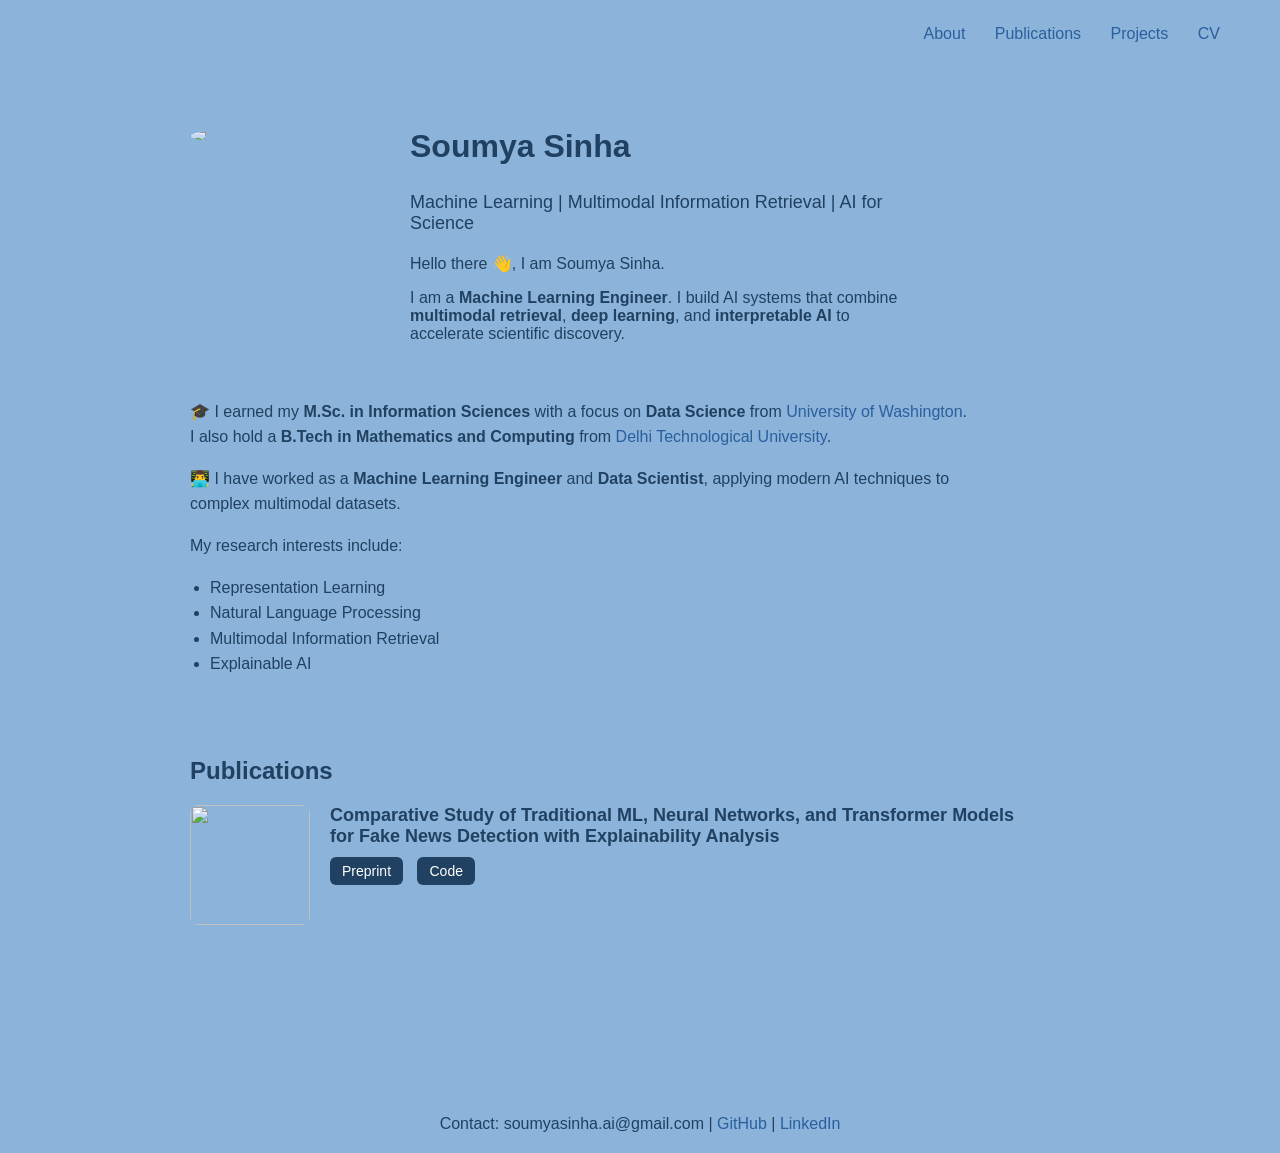
==== index.html @ a8c6bc80 "Add files via upload" ====
<!DOCTYPE html>
<html lang="en">

<head>
<meta charset="UTF-8">
<meta name="viewport" content="width=device-width, initial-scale=1.0">
<title>Soumya Sinha</title>
<link rel="stylesheet" href="style.css">
</head>

<body>

<header>
<nav>
<a href="#about">About</a>
<a href="#publications">Publications</a>
<a href="projects.html">Projects</a>
<a href="Soumya_Sinha_CV.pdf">CV</a>
</nav>
</header>


<div class="container">

<section id="about">

<!-- TOP PART: photo + intro -->

<div class="profile-section">

  <img src="images/profile.jpg" class="profile">

  <div class="intro-text">

    <h1>Soumya Sinha</h1>

    <p class="tagline">
      Machine Learning | Multimodal Information Retrieval | AI for Science
    </p>

    <p>Hello there 👋, I am Soumya Sinha.</p>

    <p>
      I am a <strong>Machine Learning Engineer</strong>. I build AI systems that combine
      <strong>multimodal retrieval</strong>, <strong>deep learning</strong>, and
      <strong>interpretable AI</strong> to accelerate scientific discovery.
    </p>

  </div>

</div>


<!-- BOTTOM PART: full width text -->

<div class="about-details">

<p>
🎓 I earned my <strong>M.Sc. in Information Sciences</strong> with a focus on
<strong>Data Science</strong> from
<a href="https://www.washington.edu/" target="_blank">University of Washington</a>.
<br>
I also hold a <strong>B.Tech in Mathematics and Computing</strong> from
<a href="https://dtu.ac.in/" target="_blank">Delhi Technological University</a>.
</p>

<p>
👨‍💻 I have worked as a <strong>Machine Learning Engineer</strong> and
<strong>Data Scientist</strong>, applying modern AI techniques to complex
multimodal datasets.
</p>

<p>My research interests include:</p>

<ul>
<li>Representation Learning</li>
<li>Natural Language Processing</li>
<li>Multimodal Information Retrieval</li>
<li>Explainable AI</li>
</ul>

</div>

</section>
<section id="publications">

<h2>Publications</h2>

<div class="publication">

<img src="images/publications/FakeGithub.png" class="pub-image">

<div class="pub-content">

<div class="pub-title">
Comparative Study of Traditional ML, Neural Networks, and Transformer Models for Fake News Detection with Explainability Analysis
</div>


<div class="pub-links">

<a href="https://zenodo.org/records/18925409" class="pub-button">Preprint</a>

<a href="https://github.com/saamm/microscopy_self_supervised_learning" class="pub-button">
Code
</a>

</div>

</div>

</div>

</section>


</div>


<footer>

Contact: soumyasinha.ai@gmail.com |
<a href="https://github.com/saamm" target="_blank">GitHub</a> |
<a href="https://www.linkedin.com/in/soumya-sinha-m-sc-14370091/" target="_blank">LinkedIn</a>

</footer>

</body>
</html>
---- style.css ----
html{
scroll-behavior:smooth;
}

body{
font-family: Verdana, sans-serif;
margin:0;
background:#8cb3d9;
color:#204161;
}

/* NAVIGATION */

header{
display:flex;
justify-content:flex-end;
padding:25px 60px;
}

nav a{
margin-left:25px;
text-decoration:none;
color:#204161
font-weight:bold;
font-size:16px;
}

nav a:hover{
color:white;
text-decoration:underline;
}

/* MAIN CONTENT */

.container{
max-width:900px;
margin:auto;
padding:60px 20px;
}

/* PROFILE SECTION */

/* PROFILE SECTION */

.profile-section{
display:flex;
align-items:flex-start;
gap:40px;
margin-bottom:40px;
}

/* profile image */

.profile{
width:180px;
border-radius:50%;
}

/* intro text beside image */

.intro-text{
max-width:500px;
}

/* bottom about section */

.about-details{
max-width:800px;
line-height:1.6;
}

/* TEXT */

h1{
margin-top:0;
font-size:32px;
}

.tagline{
font-size:18px;
margin-bottom:20px;
}

/* LISTS */

ul{
padding-left:20px;
}

/* PUBLICATION SECTION */

#publications{
margin-top:80px;
}

/* publication card */

.publication{
display:flex;
align-items:flex-start;
gap:20px;
margin-bottom:30px;
}

/* publication image */

.pub-image{
width:120px;
height:120px;
object-fit:cover;
border-radius:8px;
}

/* publication text */

.pub-content{
max-width:700px;
}

/* publication title */

.pub-title{
font-weight:bold;
font-size:18px;
margin-bottom:6px;
}

/* buttons */

.pub-links{
margin-top:10px;
}

.pub-button{
display:inline-block;
padding:6px 12px;
margin-right:10px;
border-radius:6px;
background:#204161;
color:white;
font-size:14px;
text-decoration:none;
}

.pub-button:hover{
background:#2a5f9e;
}
/* PROJECTS */

.project{
margin-bottom:30px;
}

/* LINKS */

a{
color:#2a5f9e;
text-decoration:none;
}

a:hover{
text-decoration:underline;
}

/* FOOTER */

footer{
text-align:center;
margin-top:80px;
padding:20px;
}
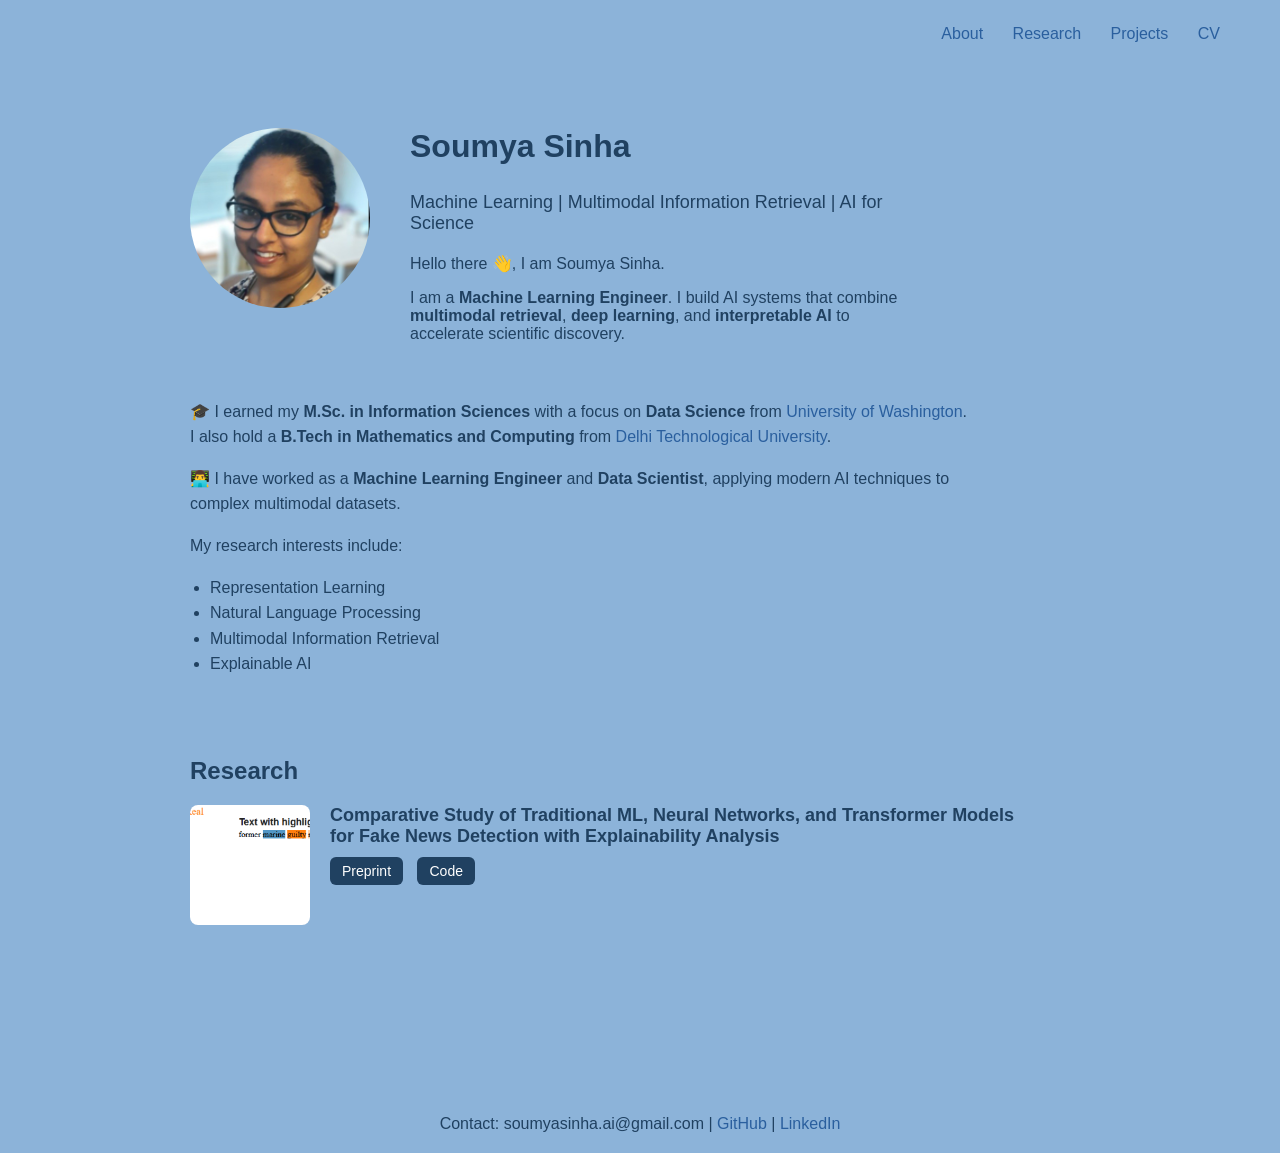
==== commit 1a6a590f: "Update navigation and section titles in index.html" ====
--- a/index.html
+++ b/index.html
@@ -13,9 +13,9 @@
 <header>
 <nav>
 <a href="#about">About</a>
-<a href="#publications">Publications</a>
+<a href="#publications">Research</a>
 <a href="projects.html">Projects</a>
-<a href="Soumya_Sinha_CV.pdf">CV</a>
+<a href="Soumya_Sinha.pdf">CV</a>
 </nav>
 </header>
 
@@ -84,7 +84,7 @@
 </section>
 <section id="publications">
 
-<h2>Publications</h2>
+<h2>Research</h2>
 
 <div class="publication">
 
--- a/style.css
+++ b/style.css
@@ -145,6 +145,11 @@
 .pub-button:hover{
 background:#2a5f9e;
 }
+
+.project-links {
+  margin-top:10px;
+}
+
 /* PROJECTS */
 
 .project{
